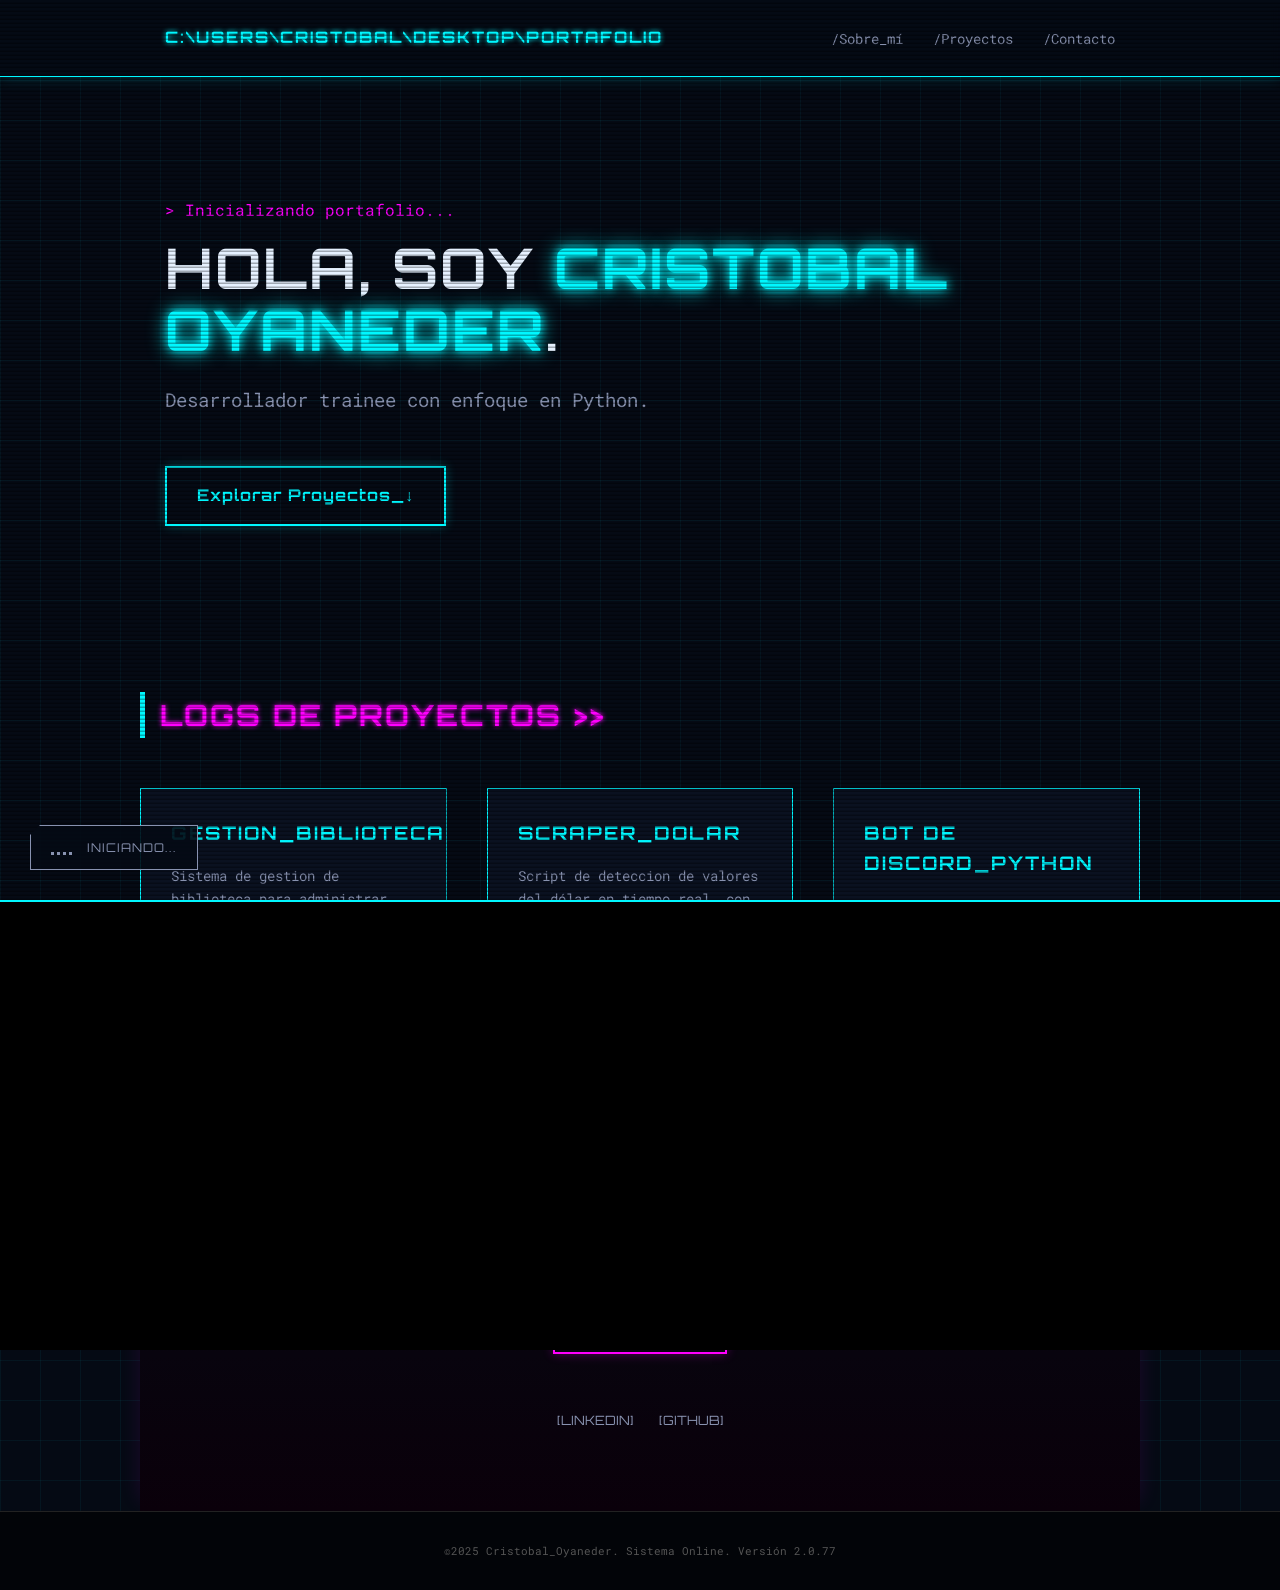
==== index.html @ bceaa138 "Add files via upload" ====
<!DOCTYPE html>
<html lang="es">
<head>
    <meta charset="UTF-8">
    <meta name="viewport" content="width=device-width, initial-scale=1.0">
    <title>Portafolio Cyberpunk</title>
    <link rel="stylesheet" href="style.css">
    <link href="https://fonts.googleapis.com/css2?family=Orbitron:wght@400;700&family=Roboto+Mono:wght@300;400&display=swap" rel="stylesheet">
</head>
<body>

  <div class="shutter-container">
    <div class="shutter top-shutter"></div>
    <div class="loading-text">ACCESO_CONCEDIDO</div>
    <div class="shutter bottom-shutter"></div>
  </div>

  
    <div class="scanlines"></div>

    <header>
        <nav class="container">
            <div class="logo">C:\Users\Cristobal\Desktop\Portafolio</div>
            <ul class="nav-links">
                <li><a href="about.html">/Sobre_mí</a></li>
                <li><a href="#projects">/Proyectos</a></li>
                <li><a href="contact.html">/Contacto</a></li>
            </ul>
        </nav>
    </header>

    <section id="hero" class="container">
        <p class="subtitle terminal-text">> Inicializando portafolio...</p>
        <h1>Hola, soy <span class="highlight glitch-text" data-text="Tu Nombre">Cristobal Oyaneder</span>.</h1>
        <p class="description">Desarrollador trainee con enfoque en Python.</p>
        <a href="#projects" class="btn btn-neon">Explorar Proyectos_↓</a>
    </section>

    <section id="projects" class="container">
        <h2 class="section-title">LOGS DE PROYECTOS >></h2>
        <div class="grid">
            <article class="card cyber-card">
                <div class="card-content">
                    <h3>Gestion_Biblioteca</h3>
                    <p>Sistema de gestion de biblioteca para administrar usuarios, libros y prestamos, hecho en Python.</p>
                    <a href="https://github.com/CIOI01/Sistema-de-Gestion-de-Biblioteca.git" class="link-cyber">Acceder Datos &rarr;</a>
                </div>
            </article>

            <article class="card cyber-card">
                <div class="card-content">
                    <h3>Scraper_Dolar</h3>
                    <p>Script de deteccion de valores del dólar en tiempo real, con mensaje a Email.</p>
                    <a href="https://github.com/CIOI01/Scraper-Dolar" class="link-cyber">Acceder Datos &rarr;</a>
                </div>
            </article>

            <article class="card cyber-card">
                <div class="card-content">
                    <h3>Bot de Discord_Python</h3>
                    <p>Bot de la plataforma "Discord" hecho en Python.</p>
                    <a href="https://github.com/CIOI01/Bot-de-Discord_Python.git" class="link-cyber">Acceder Datos &rarr;</a>
                </div>
            </article>
        </div>
    </section>

    <section id="contact" class="container cyber-footer">
        <h2>CONEXIÓN_ESTABLECIDA >></h2>
        <p>Medios de contacto por este aqui!</p>
        <a href="contact.html" class="btn btn-neon-outline">CONTACTO</a>
        
        <div class="socials">
            <a href="https://www.linkedin.com/in/cristobal-oyaneder/">[LINKEDIN]</a>
            <a href="https://github.com/CIOI01">[GITHUB]</a>
        </div>
    </section>

    <footer>
        <p>©2025 Cristobal_Oyaneder. Sistema Online. Versión 2.0.77</p>
    </footer>
 

   <div class="music-player">
    <div id="youtube-player"></div> 
    
    <button id="music-toggle" class="music-btn">
        <div class="equalizer">
            <span class="bar"></span>
            <span class="bar"></span>
            <span class="bar"></span>
            <span class="bar"></span>
        </div>
        <span class="music-text">INICIANDO...</span>
    </button>
  </div>


    <script src="script.js"></script>

</body>

</html>
---- style.css ----
/* --- Variables Cyberpunk --- */
:root {
    --bg-dark: #050a14; /* Fondo muy oscuro casi negro */
    --bg-card: #0a1120; /* Fondo un poco más claro para tarjetas */
    --text-primary: #e6f1ff;
    --text-secondary: #8892b0;
    
    /* Colores Neón Principales */
    --neon-cyan: #00f7ff;
    --neon-pink: #ff00ff;
    
    --spacing: 80px;
}

html {
    scroll-behavior: smooth;
    scroll-padding-top: 100px; 
}


/* --- ESTILOS DE LA ANIMACIÓN --- */

/* Contenedor principal de las puertas */
.shutter-container {
    position: fixed;
    top: 0; left: 0; width: 100%; height: 100%;
    z-index: 9999;
    pointer-events: none; 
    display: flex;
    flex-direction: column;
}


.shutter {
    background-color: #000; /* Color de las puertas */
    width: 100%;
    height: 50%;
    position: relative;
    transition: transform 0.6s cubic-bezier(0.7, 0, 0.3, 1); /* Movimiento suave */
}

/* Puerta de arriba */
.top-shutter {
    border-bottom: 2px solid var(--neon-cyan); /* Línea neón */
    transform-origin: top;
    animation: openTop 1.5s forwards 0.2s; /* Se abre sola al cargar */
}

/* Puerta de abajo */
.bottom-shutter {
    border-top: 2px solid var(--neon-cyan); /* Línea neón */
    transform-origin: bottom;
    animation: openBottom 1.5s forwards 0.2s; /* Se abre sola al cargar */
}

/* Texto central */
.loading-text {
    position: absolute;
    top: 40%; left: 50%;
    transform: translate(-50%, -50%);
    color: var(--neon-pink);
    font-family: 'Orbitron', sans-serif;
    letter-spacing: 4px;
    z-index: 10000;
    animation: fadeText 0.5s forwards 0.3s;
}

/* === ESTADO CERRADO  === */
.shutter-closed .top-shutter {
    transform: translateY(0) !important; /* Forzar cierre */
    animation: none; /* Anular apertura */
}

.shutter-closed .bottom-shutter {
    transform: translateY(0) !important;
    animation: none;
}

.shutter-closed .loading-text {
    opacity: 1;
    animation: blinkText 0.2s infinite;
}

.shutter-closed {
    pointer-events: all; /* Bloquear clicks mientras carga la otra página */
}

/* === KEYFRAMES (Las instrucciones de movimiento) === */
@keyframes openTop {
    0% { transform: translateY(0); }
    100% { transform: translateY(-100%); }
}

@keyframes openBottom {
    0% { transform: translateY(0); }
    100% { transform: translateY(100%); }
}

@keyframes fadeText {
    to { opacity: 0; }
}

@keyframes blinkText {
    from { opacity: 1; } to { opacity: 0.5; }
}

/* --- Reset básico --- */
* { margin: 0; padding: 0; box-sizing: border-box; }

body {
    font-family: 'Roboto Mono', monospace; /* Fuente tipo código */
    background-color: var(--bg-dark);
    /* Patrón de rejilla sutil en el fondo */
    background-image: 
        linear-gradient(rgba(0, 247, 255, 0.05) 1px, transparent 1px),
        linear-gradient(90deg, rgba(0, 247, 255, 0.05) 1px, transparent 1px);
    background-size: 40px 40px;
    color: var(--text-primary);
    line-height: 1.6;
    overflow-x: hidden;
}

/* --- Efecto Scanlines (Líneas de monitor) --- */
.scanlines {
    position: fixed;
    top: 0; left: 0; width: 100%; height: 100%;
    background: repeating-linear-gradient(
        to bottom,
        transparent 0px,
        transparent 2px,
        rgba(0, 0, 0, 0.5) 3px,
        rgba(0, 0, 0, 0.5) 4px
    );
    pointer-events: none; /* Permite hacer clic a través de ellas */
    z-index: 999;
    opacity: 0.6;
}

/* --- Tipografía & Utilidades --- */
h1, h2, h3, .logo {
    font-family: 'Orbitron', sans-serif;
    text-transform: uppercase;
    letter-spacing: 2px;
}

.container {
    max-width: 1000px;
    margin: 0 auto;
    padding: 0 25px;
}

a { text-decoration: none; transition: all 0.3s ease; }
ul { list-style: none; }

/* --- Header --- */
header {
    padding: 25px 0;
    position: sticky;
    top: 0;
    background: rgba(5, 10, 20, 0.9);
    border-bottom: 1px solid var(--neon-cyan);
    box-shadow: 0 0 15px rgba(0, 247, 255, 0.2);
    z-index: 100;
    backdrop-filter: blur(5px);
}

nav { display: flex; justify-content: space-between; align-items: center; }

.logo {
    color: var(--neon-cyan);
    font-weight: 700;
    text-shadow: 0 0 5px var(--neon-cyan);
}

.nav-links { display: flex; gap: 30px; }
.nav-links a {
    color: var(--text-secondary);
    font-size: 0.9rem;
    position: relative;
}
.nav-links a:hover {
    color: var(--neon-cyan);
    text-shadow: 0 0 5px var(--neon-cyan);
}

/* --- Hero Section --- */
#hero { padding-top: 120px; padding-bottom: var(--spacing); }

.terminal-text { color: var(--neon-pink); margin-bottom: 15px; }

h1 {
    font-size: 3.5rem;
    line-height: 1.1;
    margin-bottom: 25px;
}

.highlight {
    color: var(--neon-cyan);
    text-shadow: 0 0 10px var(--neon-cyan), 0 0 20px var(--neon-cyan);
}

/* Efecto Glitch al pasar el mouse */
.glitch-text:hover {
    animation: glitch-skew 0.5s infinite linear alternate-reverse;
}
@keyframes glitch-skew {
    0% { transform: skew(0deg); }
    20% { transform: skew(-2deg); color: var(--neon-pink); text-shadow: 2px 0 var(--neon-cyan); }
    40% { transform: skew(0deg); }
    60% { transform: skew(2deg); color: var(--neon-cyan); text-shadow: -2px 0 var(--neon-pink); }
    80% { transform: skew(0deg); }
    100% { transform: skew(0deg); }
}

.description {
    font-size: 1.2rem;
    color: var(--text-secondary);
    max-width: 600px;
    margin-bottom: 50px;
}

/* --- Botones Neón --- */
.btn {
    display: inline-block;
    padding: 15px 30px;
    font-family: 'Orbitron', sans-serif;
    font-weight: 700;
    letter-spacing: 1px;
    border: 2px solid;
    position: relative;
    overflow: hidden;
    z-index: 1;
}

.btn-neon {
    background-color: transparent;
    border-color: var(--neon-cyan);
    color: var(--neon-cyan);
    box-shadow: 0 0 10px rgba(0, 247, 255, 0.3);
}

.btn-neon:hover {
    background-color: var(--neon-cyan);
    color: var(--bg-dark);
    box-shadow: 0 0 20px var(--neon-cyan), 0 0 40px var(--neon-cyan);
}

/* --- Proyectos --- */
#projects { padding: var(--spacing) 0; }

.section-title {
    font-size: 1.8rem;
    margin-bottom: 50px;
    color: var(--neon-pink);
    text-shadow: 0 0 5px var(--neon-pink);
    border-left: 5px solid var(--neon-cyan);
    padding-left: 15px;
}

.grid {
    display: grid;
    grid-template-columns: repeat(auto-fit, minmax(280px, 1fr));
    gap: 40px;
}

/* Tarjetas Cyberpunk */
.cyber-card {
    background-color: var(--bg-card);
    border: 1px solid var(--neon-cyan);
    padding: 30px;
    position: relative;
    transition: 0.3s ease;
    box-shadow: 0 0 5px rgba(0, 247, 255, 0.1);
    
    /* Esquina cortada (efecto tecnológico) */
    clip-path: polygon(0 0, 100% 0, 100% 85%, 90% 100%, 0 100%);
}

.cyber-card:hover {
    box-shadow: 0 0 20px rgba(0, 247, 255, 0.4);
    transform: translateY(-5px);
    border-color: var(--neon-pink);
}

.cyber-card h3 {
    color: var(--neon-cyan);
    margin-bottom: 15px;
}
.cyber-card:hover h3 { color: var(--neon-pink); }

.cyber-card p {
    color: var(--text-secondary);
    margin-bottom: 25px;
    font-size: 0.9rem;
}

.link-cyber {
    color: var(--neon-pink);
    font-weight: 700;
    font-family: 'Orbitron';
    font-size: 0.8rem;
}
.link-cyber:hover {
    text-shadow: 0 0 10px var(--neon-pink);
    letter-spacing: 1px;
}

/* --- Contacto & Footer --- */
#contact {
    padding: var(--spacing) 0;
    text-align: center;
    border-top: 2px solid var(--neon-pink);
    background: linear-gradient(to bottom, var(--bg-dark), #0a000a);
    box-shadow: 0 -10px 20px rgba(255, 0, 255, 0.1);
}

#contact p {
    margin-bottom: 30px;
    color: var(--text-secondary);
}

.btn-neon-outline {
    border: 2px solid var(--neon-pink);
    color: var(--neon-pink);
    box-shadow: 0 0 10px rgba(255, 0, 255, 0.3);
}
.btn-neon-outline:hover {
    background-color: var(--neon-pink);
    color: var(--bg-dark);
    box-shadow: 0 0 30px var(--neon-pink);
}

.socials {
    margin-top: 50px;
    display: flex; justify-content: center; gap: 25px;
}

.socials a {
    color: var(--text-secondary);
    font-family: 'Orbitron';
    font-size: 0.8rem;
}
.socials a:hover {
    color: var(--neon-cyan);
    text-shadow: 0 0 5px var(--neon-cyan);
}

footer {
    text-align: center;
    padding: 30px 0;
    border-top: 1px solid #222;
    font-size: 0.7rem;
    color: #555;
    background-color: #020408;
}

/* Móvil */
@media (max-width: 768px) {
    h1 { font-size: 2.2rem; }
    .nav-links { display: none; }
    .cyber-card { clip-path: none; /* Simplificar en móvil */ }
}

/* Estructura de dos columnas para foto y bio */
.about-grid {
    display: grid;
    grid-template-columns: 1fr 2fr; /* La columna de texto es el doble de ancha */
    gap: 50px;
    margin-bottom: 80px;
    align-items: center;
}

/* Marco de la foto */
.profile-frame {
    position: relative;
    border: 2px solid var(--neon-cyan);
    padding: 10px;
    background: rgba(0, 247, 255, 0.05);
}

/* Decoración de esquinas */
.profile-frame img {
    width: 100%;
    display: block;
    filter: grayscale(100%) contrast(1.2); /* Foto en blanco y negro alto contraste */
    transition: 0.5s ease;
}


.profile-frame:hover img {
    filter: grayscale(0%); /* Al pasar el mouse se ve a color */
}

/* Cuadros de estadísticas (Edad, Ubicación, etc) */
.stats-box {
    display: flex;
    gap: 20px;
    margin-top: 30px;
    border-top: 1px dashed var(--text-secondary);
    padding-top: 20px;
}

.stat {
    display: flex;
    flex-direction: column;
}

.stat-num {
    font-family: 'Orbitron';
    font-size: 1.2rem;
    color: var(--neon-pink);
}

.stat-label {
    font-size: 0.7rem;
    color: var(--text-secondary);
}

/* Barras de Habilidades */
.skills-section { margin-bottom: 80px; }

.skill-container { margin-bottom: 25px; }

.skill-info {
    display: flex;
    justify-content: space-between;
    margin-bottom: 5px;
    font-family: 'Orbitron';
    font-size: 0.9rem;
    color: var(--neon-cyan);
}

.progress-bar {
    width: 100%;
    height: 10px;
    background-color: #111;
    border: 1px solid #333;
}

.progress-fill {
    height: 100%;
    background-color: var(--neon-cyan);
    box-shadow: 0 0 10px var(--neon-cyan);
    position: relative;
}

/* Efecto de brillo animado */
.fill-pink {
    background-color: var(--neon-pink);
    box-shadow: 0 0 10px var(--neon-pink);
}

/* Línea de Tiempo (Logs) */
.timeline {
    border-left: 2px solid var(--neon-cyan);
    padding-left: 30px;
    margin-left: 10px;
}

/* Cada ítem de la línea de tiempo */
.timeline-item {
    margin-bottom: 40px;
    position: relative;
}

/* El puntito en la línea de tiempo */
.timeline-item::before {
    content: '';
    position: absolute;
    left: -36px; /* Ajuste para que quede sobre la línea */
    top: 5px;
    width: 10px;
    height: 10px;
    background-color: var(--bg-dark);
    border: 2px solid var(--neon-pink);
    box-shadow: 0 0 5px var(--neon-pink);
}

/* Título del evento */
.date {
    color: var(--neon-pink);
    font-family: 'Orbitron';
    font-size: 0.8rem;
    display: block;
    margin-bottom: 5px;
}

/* Responsivo para About */
@media (max-width: 768px) {
    .about-grid {
        grid-template-columns: 1fr; /* Una sola columna en celular */
        text-align: center;
    }
    
    .stats-box {
        justify-content: center;
    }
    
    .timeline {
        margin-left: 0;
    }
}


/* =========================================
   ESTILOS ESPECÍFICOS PARA CONTACT.HTML
   ========================================= */

.contact-section {
    margin-top: 100px;
    margin-bottom: 100px;
    text-align: center;
}

/* Grid para organizar las cajas de contacto */
.contact-grid {
    display: grid;
    grid-template-columns: repeat(auto-fit, minmax(300px, 1fr));
    gap: 40px;
    margin-top: 60px;
    text-align: left;
}

/* Estilo base para las cajas tipo terminal */
.cyber-terminal-box {
    background: rgba(0, 247, 255, 0.05);
    border: 1px solid var(--neon-cyan);
    padding: 30px;
    position: relative;
    /* Esquinas recortadas tecnológicas */
    clip-path: polygon(
        0 0, 
        100% 0, 
        100% calc(100% - 20px), 
        calc(100% - 20px) 100%, 
        0 100%
    );
}

/* Encabezado de la "terminal" */
.terminal-header {
    color: var(--neon-pink);
    margin-bottom: 20px;
    font-size: 1.1rem;
}

/* Caja Principal (Email) - Más destacada */
.primary-box {
    border-width: 2px;
    box-shadow: 0 0 15px rgba(0, 247, 255, 0.1);
}

/* Botón grande centrado */
.big-btn {
    width: 100%;
    text-align: center;
    margin: 25px 0;
    font-size: 1.1rem;
}

/* Línea de estado al final de la caja */
.status-line {
    font-size: 0.7rem;
    color: var(--neon-cyan);
    font-family: 'Orbitron';
    opacity: 0.7;
    border-top: 1px dashed var(--text-secondary);
    padding-top: 15px;
}

/* Caja Secundaria (Redes) */
.secondary-box {
    border-color: var(--text-secondary);
}
.secondary-box:hover {
    border-color: var(--neon-cyan); /* Se ilumina al pasar el mouse */
}

/* Grid para los enlaces sociales */
.social-grid {
    display: flex;
    flex-direction: column;
    gap: 15px;
    margin-top: 25px;
}

/* Estilo para cada enlace social */
.social-node {
    font-family: 'Orbitron';
    color: var(--text-secondary);
    padding: 10px;
    border: 1px solid transparent;
    transition: 0.3s;
    background: rgba(0,0,0,0.2);
}

/* Efecto al pasar el mouse */
.social-node:hover {
    color: var(--neon-pink);
    border-color: var(--neon-pink);
    padding-left: 20px; /* Efecto de desplazamiento */
    box-shadow: 0 0 10px rgba(255, 0, 255, 0.2) inset;
}

/* --- REPRODUCTOR DE MÚSICA FIJO EN LA ESQUINA --- */

/* El contenedor fijo en la esquina */
.music-player {
    position: fixed;
    bottom: 30px;
    left: 30px;
    z-index: 1000;
}

/* boton del reproductor */
.music-btn {
    background: rgba(5, 10, 20, 0.9); /* Fondo oscuro semitransparente */
    border: 1px solid var(--text-secondary); /* Borde gris inicial */
    color: var(--text-secondary);
    
    /* Dimensiones y Flexbox */
    height: 45px;
    padding: 0 20px;
    display: flex;
    align-items: center;
    gap: 15px;
    
    cursor: pointer;
    font-family: 'Orbitron', sans-serif;
    font-size: 0.75rem;
    transition: all 0.3s ease;
    
    /* corte geométrico */
    clip-path: polygon(10px 0, 100% 0, 100% 100%, 0 100%, 0 10px);
    
    /* Para mantenerlo minimalista, limitamos el ancho máximo */
    max-width: 260px; 
    overflow: hidden;
}

/* Efecto Hover (Al pasar el mouse) */
.music-btn:hover {
    border-color: var(--neon-cyan);
    box-shadow: 0 0 15px rgba(0, 247, 255, 0.2);
    color: var(--neon-cyan);
}

/* estado cuando está sonando */
.music-btn.playing {
    border-color: var(--neon-pink);
    color: var(--text-primary); /* Texto blanco brillante */
    box-shadow: 0 0 10px rgba(255, 0, 255, 0.2);
    background: rgba(20, 5, 20, 0.9);
}

/* texto de la canción */
.music-text {
    display: inline-block;
    white-space: nowrap;      /* Fuerza el texto a una sola línea */
    overflow: hidden;         /* Oculta lo que se salga del ancho */
    text-overflow: ellipsis;  /* Pone "..." si el texto es muy largo y está quieto */
    max-width: 160px;         /* Espacio reservado para el texto */
    vertical-align: middle;
    letter-spacing: 1px;
}

/* animacion del texto cuando está sonando */
.music-btn.playing .music-text {
    text-overflow: clip; /* Quitamos los "..." para que pueda moverse */
    
    /* Máscara para que el texto se desvanezca en los bordes suavemente */
    -webkit-mask-image: linear-gradient(90deg, transparent 0%, #000 10%, #000 90%, transparent 100%);
    mask-image: linear-gradient(90deg, transparent 0%, #000 10%, #000 90%, transparent 100%);
    
    /* La animación en sí */
    animation: scrollText 8s linear infinite;
}

/* Keyframes: Cómo se mueve el texto */
@keyframes scrollText {
    0% { transform: translateX(0); }
    20% { transform: translateX(0); } /* Pausa inicial para leer */
    100% { transform: translateX(-100%); } /* Desplazamiento a la izquierda */
}


/* efecto visual del ecualizador */
.equalizer {
    display: flex;
    gap: 3px;
    height: 15px;
    align-items: flex-end; /* Alineado abajo */
    min-width: 15px; /* Asegurar que no desaparezca */
}

.bar {
    width: 3px;
    background-color: var(--text-secondary);
    height: 3px; /* Altura inicial (punto) */
    transition: 0.2s;
}

/* Color al pasar el mouse */
.music-btn:hover .bar { background-color: var(--neon-cyan); }

/* Animación al sonar */
.music-btn.playing .bar { 
    background-color: var(--neon-pink); 
    animation: equalizerAnim 0.8s infinite ease-in-out alternate;
}

/* Movimiento de las barras */
@keyframes equalizerAnim {
    0% { height: 3px; }
    100% { height: 100%; }
}

/* Retrasos para que parezca aleatorio */
.bar:nth-child(1) { animation-delay: 0.1s; }
.bar:nth-child(2) { animation-delay: 0.3s; }
.bar:nth-child(3) { animation-delay: 0.0s; }
.bar:nth-child(4) { animation-delay: 0.2s; }

/* AJUSTE MÓVIL (Para que no tape contenido en celulares) */
@media (max-width: 768px) {
    .music-player {
        bottom: 15px;
        left: 15px;
    }
    .music-btn {
        max-width: 200px;
        padding: 0 15px;
    }
    .music-text {
        max-width: 100px; /* Texto más corto en celular */
        font-size: 0.65rem;
    }
}


/* Corrección de layout para que el footer se empuje hacia abajo */

/* Asegura que el footer esté al final de la página incluso con poco contenido */
#app-content {
    display: flex;
    flex-direction: column;
    min-height: 100vh; 
}

/* El footer se empuja hacia abajo */
footer {
    margin-top: auto !important; 
    width: 100%; }
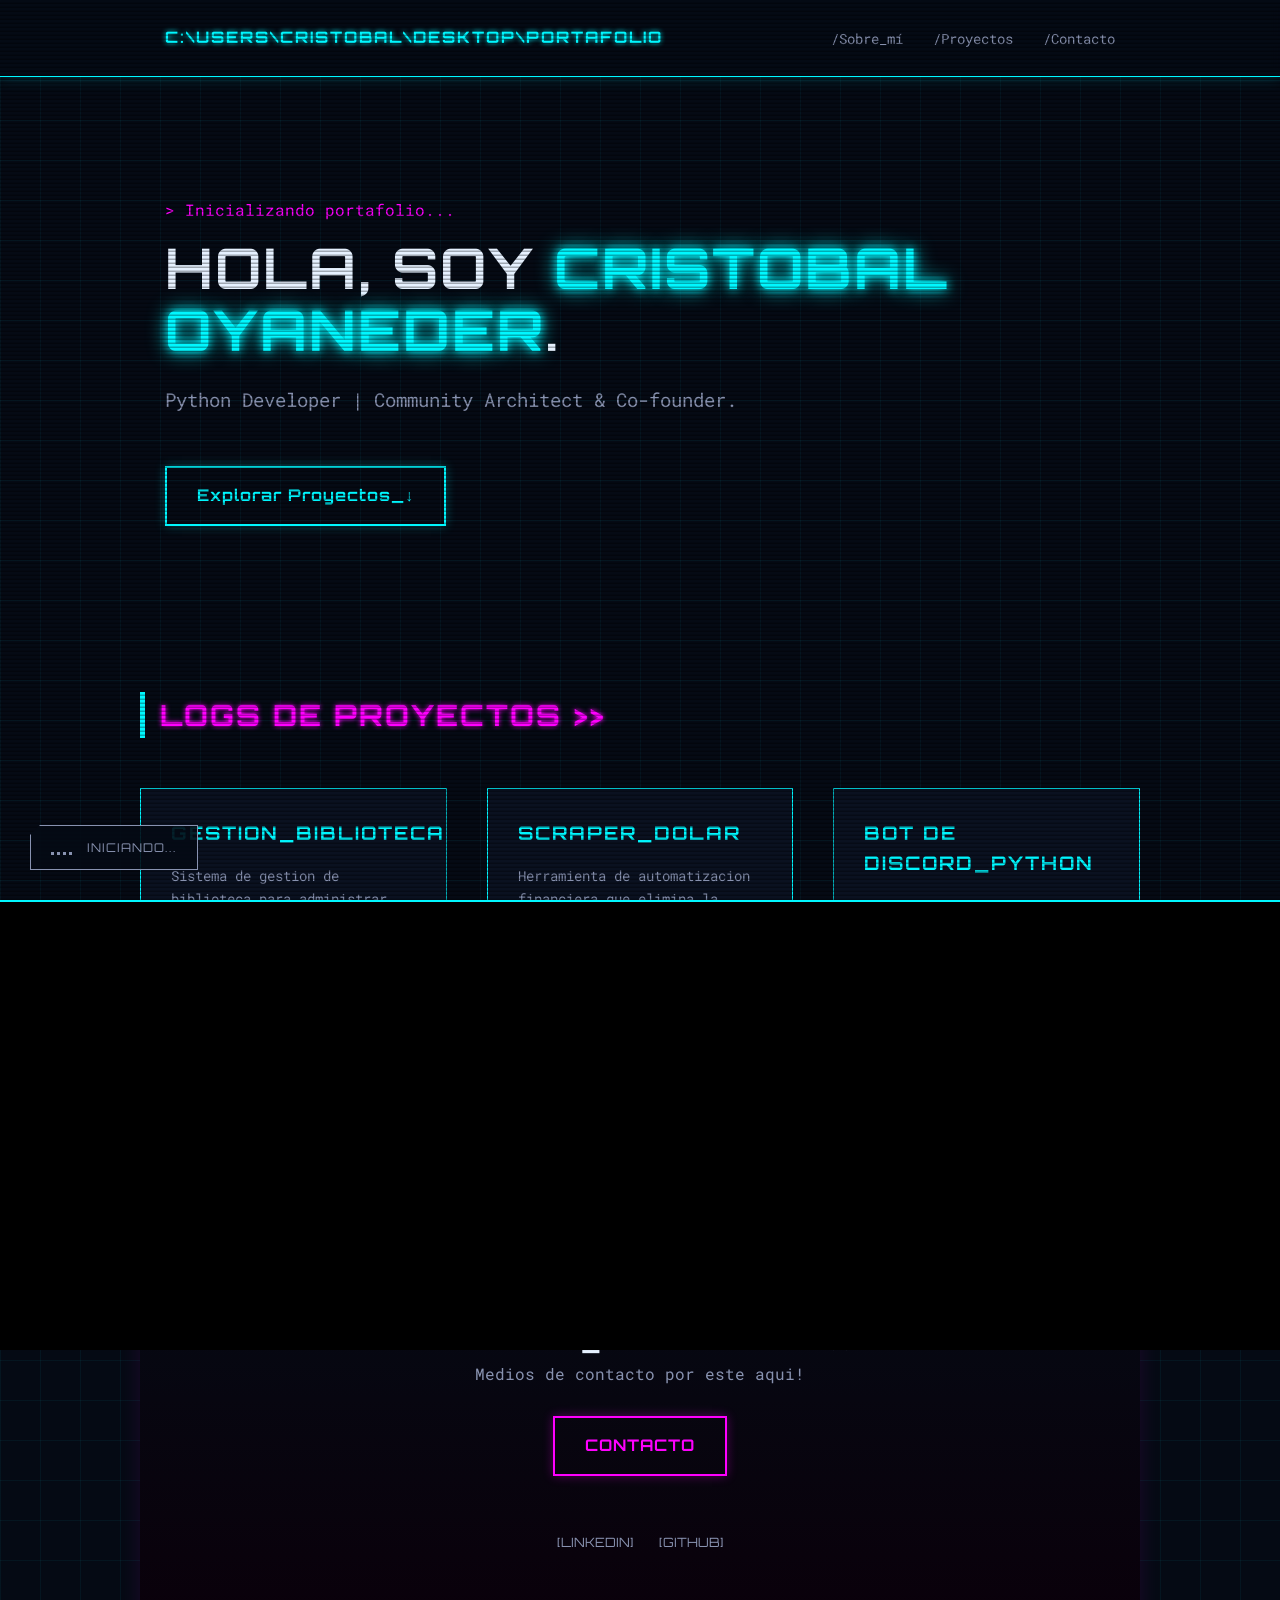
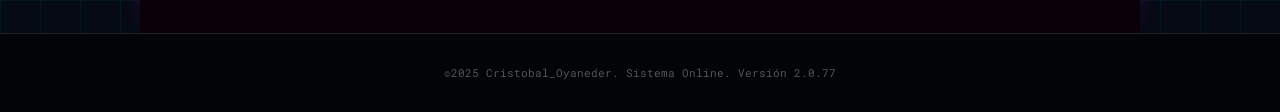
==== commit 2911ddfc: "V.1.1 Actualización descripciones" ====
--- a/index.html
+++ b/index.html
@@ -20,7 +20,15 @@
 
     <header>
         <nav class="container">
+            
             <div class="logo">C:\Users\Cristobal\Desktop\Portafolio</div>
+
+            <button class="menu-toggle" aria-label="Abrir menú">
+             <span class="bar"></span>
+             <span class="bar"></span>
+             <span class="bar"></span>
+            </button>
+
             <ul class="nav-links">
                 <li><a href="about.html">/Sobre_mí</a></li>
                 <li><a href="#projects">/Proyectos</a></li>
@@ -32,7 +40,7 @@
     <section id="hero" class="container">
         <p class="subtitle terminal-text">> Inicializando portafolio...</p>
         <h1>Hola, soy <span class="highlight glitch-text" data-text="Tu Nombre">Cristobal Oyaneder</span>.</h1>
-        <p class="description">Desarrollador trainee con enfoque en Python.</p>
+        <p class="description">Python Developer | Community Architect & Co-founder.</p>
         <a href="#projects" class="btn btn-neon">Explorar Proyectos_↓</a>
     </section>
 
@@ -50,7 +58,7 @@
             <article class="card cyber-card">
                 <div class="card-content">
                     <h3>Scraper_Dolar</h3>
-                    <p>Script de deteccion de valores del dólar en tiempo real, con mensaje a Email.</p>
+                    <p>Herramienta de automatizacion financiera que elimina la consulta manual de divisas, implementa un sistema de notificaciones automaticas via Email ante variaciones criticas del mercado</p>
                     <a href="https://github.com/CIOI01/Scraper-Dolar" class="link-cyber">Acceder Datos &rarr;</a>
                 </div>
             </article>
@@ -58,7 +66,7 @@
             <article class="card cyber-card">
                 <div class="card-content">
                     <h3>Bot de Discord_Python</h3>
-                    <p>Bot de la plataforma "Discord" hecho en Python.</p>
+                    <p>Solucion de automatizacion para comunidades virtuales, capaz de ejecutar tareas de moderacion activa e integracion de servicios externos para mejorar la interaccion del usuario en servidores de alta demanda.</p>
                     <a href="https://github.com/CIOI01/Bot-de-Discord_Python.git" class="link-cyber">Acceder Datos &rarr;</a>
                 </div>
             </article>
--- a/style.css
+++ b/style.css
@@ -12,9 +12,20 @@
     --spacing: 80px;
 }
 
-html {
+
+html, body {
+    width: 100%;             
+    max-width: 100%;         
+    overflow-x: hidden;      
+    margin: 0;               
+    padding: 0;
+    
+    
     scroll-behavior: smooth;
-    scroll-padding-top: 100px; 
+    scroll-padding-top: 100px;
+    
+    
+    background-color: var(--bg-dark); 
 }
 
 
@@ -354,12 +365,9 @@
     background-color: #020408;
 }
 
-/* Móvil */
-@media (max-width: 768px) {
-    h1 { font-size: 2.2rem; }
-    .nav-links { display: none; }
-    .cyber-card { clip-path: none; /* Simplificar en móvil */ }
-}
+/* =========================================
+   ESTILOS ESPECÍFICOS PARA ABOUT.HTML
+   ========================================= */
 
 /* Estructura de dos columnas para foto y bio */
 .about-grid {
@@ -491,14 +499,111 @@
         grid-template-columns: 1fr; /* Una sola columna en celular */
         text-align: center;
     }
+
+    .logo {
+        font-size: 0.75rem;       /* Reducir tamaño del logo */
+        max-width: 70%;           /* Limitar ancho */
+        white-space: nowrap;      /* Forzar en una sola línea */
+        overflow: hidden;         /* Ocultar desbordamiento */
+        text-overflow: ellipsis;  /* Poner "..." si es muy largo */
+    }
     
     .stats-box {
         justify-content: center;
     }
-    
-    .timeline {
-        margin-left: 0;
-    }
+    /* Ajustes para la línea de tiempo */
+    .timeline { 
+        margin-left: 0; /* Quitar margen izquierdo */
+    }
+
+    nav {
+        padding: 10px 0; /* Un poco menos de altura en móvil */
+    }
+
+    .section-title {
+        font-size: 1.1rem;         /* Letra más pequeña */
+        overflow-wrap: break-word; /* Romper si es muy larga */
+        word-break: break-word;
+        hyphens: auto;
+    }
+
+    h1, h2, h3 {
+        overflow-wrap: break-word;
+    }
+
+    .bio-text {
+        text-align: left;      
+        padding: 0 5px;        
+    }
+
+    .bio-text p {
+        font-size: 0.95rem;    
+        line-height: 1.6;      
+        margin-bottom: 20px;   
+    }
+    
+    
+    .bio-text h1 {
+        font-size: 1.8rem;
+        margin-bottom: 20px;
+        text-align: center;    
+    }
+
+    
+    .bio-text {
+        width: 100%;             
+        box-sizing: border-box;  
+        padding: 0 10px;         
+        overflow: hidden;       
+    }
+
+    
+    .bio-text h1 {
+        font-size: 1.6rem;       
+        word-wrap: break-word;   
+        line-height: 1.2;        
+        margin-bottom: 20px;
+    }
+
+    
+    .bio-text p {
+        font-size: 0.95rem;      
+        text-align: left;        
+        line-height: 1.6;        
+        max-width: 100%;         
+    }
+
+    .contact-section h1 {
+        font-size: 1.4rem;       
+        overflow-wrap: break-word; 
+        word-break: break-word;
+        line-height: 1.2;
+        margin-bottom: 20px;
+    }
+
+    
+    .contact-section {
+        padding: 0 10px;         
+        width: 100%;
+        box-sizing: border-box;
+        overflow-x: hidden;      
+    }
+
+    
+    .cyber-terminal-box {
+        padding: 20px 15px;      
+        width: 100%;             
+        box-sizing: border-box;  
+    }
+
+    
+    .big-btn {
+        font-size: 0.9rem;       
+        padding: 15px 5px;       
+        width: 100%;             
+        white-space: nowrap;     
+    }
+
 }
 
 
@@ -721,24 +826,6 @@
 .bar:nth-child(3) { animation-delay: 0.0s; }
 .bar:nth-child(4) { animation-delay: 0.2s; }
 
-/* AJUSTE MÓVIL (Para que no tape contenido en celulares) */
-@media (max-width: 768px) {
-    .music-player {
-        bottom: 15px;
-        left: 15px;
-    }
-    .music-btn {
-        max-width: 200px;
-        padding: 0 15px;
-    }
-    .music-text {
-        max-width: 100px; /* Texto más corto en celular */
-        font-size: 0.65rem;
-    }
-}
-
-
-/* Corrección de layout para que el footer se empuje hacia abajo */
 
 /* Asegura que el footer esté al final de la página incluso con poco contenido */
 #app-content {
@@ -750,4 +837,74 @@
 /* El footer se empuja hacia abajo */
 footer {
     margin-top: auto !important; 
-    width: 100%; }+    width: 100%; }
+
+    
+
+  /* --- INICIO DEL CÓDIGO MÓVIL  --- */
+
+/* Estilos del Botón Hamburguesa */
+.menu-toggle {
+    display: none; /* Oculto por defecto */
+    background: transparent;
+    border: 1px solid var(--neon-cyan);
+    cursor: pointer;
+    padding: 10px;
+    flex-direction: column;
+    gap: 5px;
+    z-index: 200;
+}
+
+.menu-toggle .bar {
+    width: 25px;  
+    height: 3px;
+    background-color: var(--neon-cyan);
+    transition: 0.3s;
+}
+
+/* Efecto al abrir menú (La X) */
+.menu-toggle.active .bar:nth-child(1) { transform: translateY(8px) rotate(45deg); background: var(--neon-pink); }
+.menu-toggle.active .bar:nth-child(2) { opacity: 0; }
+.menu-toggle.active .bar:nth-child(3) { transform: translateY(-8px) rotate(-45deg); background: var(--neon-pink); }
+
+/* --- RESPONSIVE (Solo para pantallas menores a 768px) --- */
+@media (max-width: 768px) {
+    
+    /* Mostrar el botón solo en móvil */
+    .menu-toggle { display: flex; }
+
+    /* Transformar la lista de links en un menú vertical */
+    .nav-links {
+        position: absolute;
+        top: 100%;
+        left: 0;
+        width: 100%;
+        background-color: rgba(5, 10, 20, 0.95); /* Fondo oscuro casi negro */
+        border-bottom: 2px solid var(--neon-pink);
+        flex-direction: column;
+        align-items: center;
+        padding: 20px 0;
+        gap: 20px;
+        
+        /* Oculto por defecto */
+        display: none; 
+    }
+
+    /* Clase mágica que JS activará para mostrar el menú */
+    .nav-links.active {
+        display: flex;
+    }
+
+    .nav-links a {
+        font-size: 1.2rem;
+        width: 100%;
+        display: block;
+        text-align: center;
+        padding: 10px 0;
+    }
+
+    /* Ajustes para que el resto de la página se vea bien en celular */
+    .about-grid, .contact-grid { grid-template-columns: 1fr; }
+    h1 { font-size: 2rem; }
+    .music-text { display: none; } /* Ocultar texto música para ahorrar espacio */
+}  
